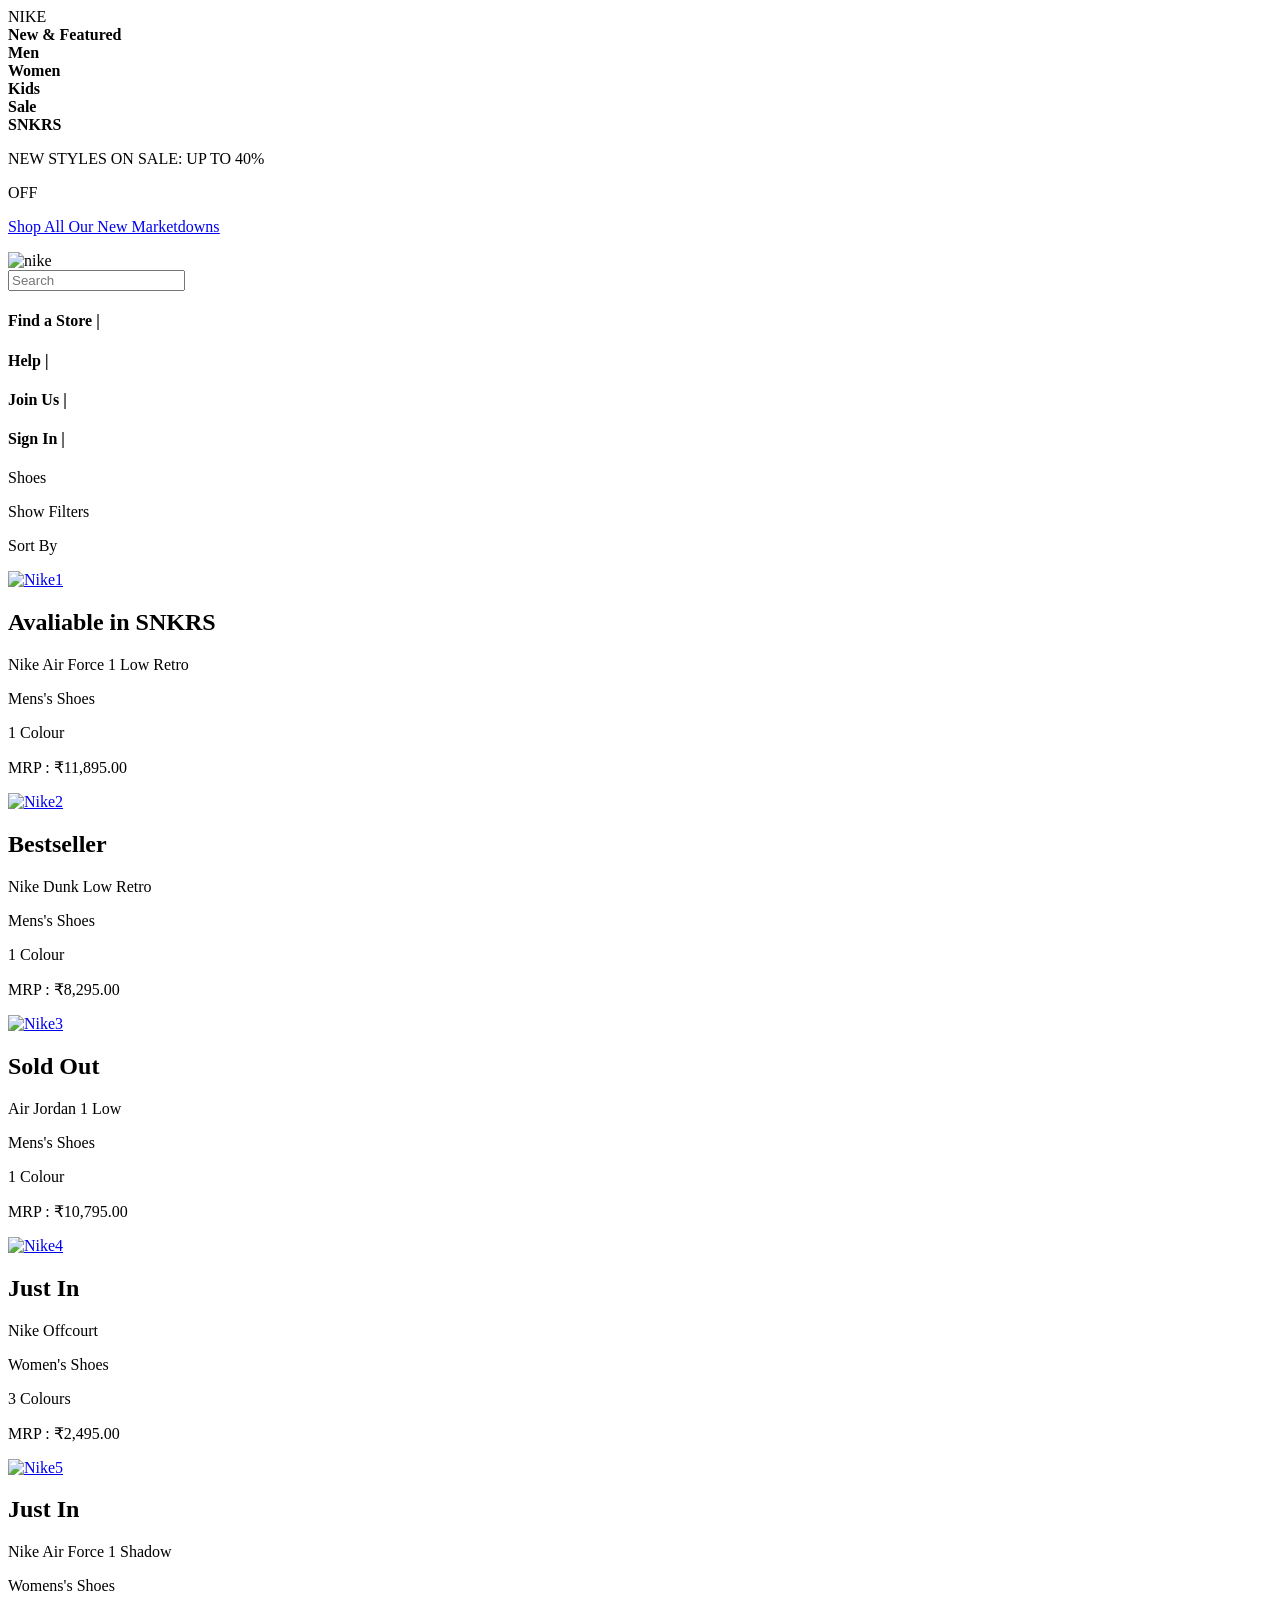
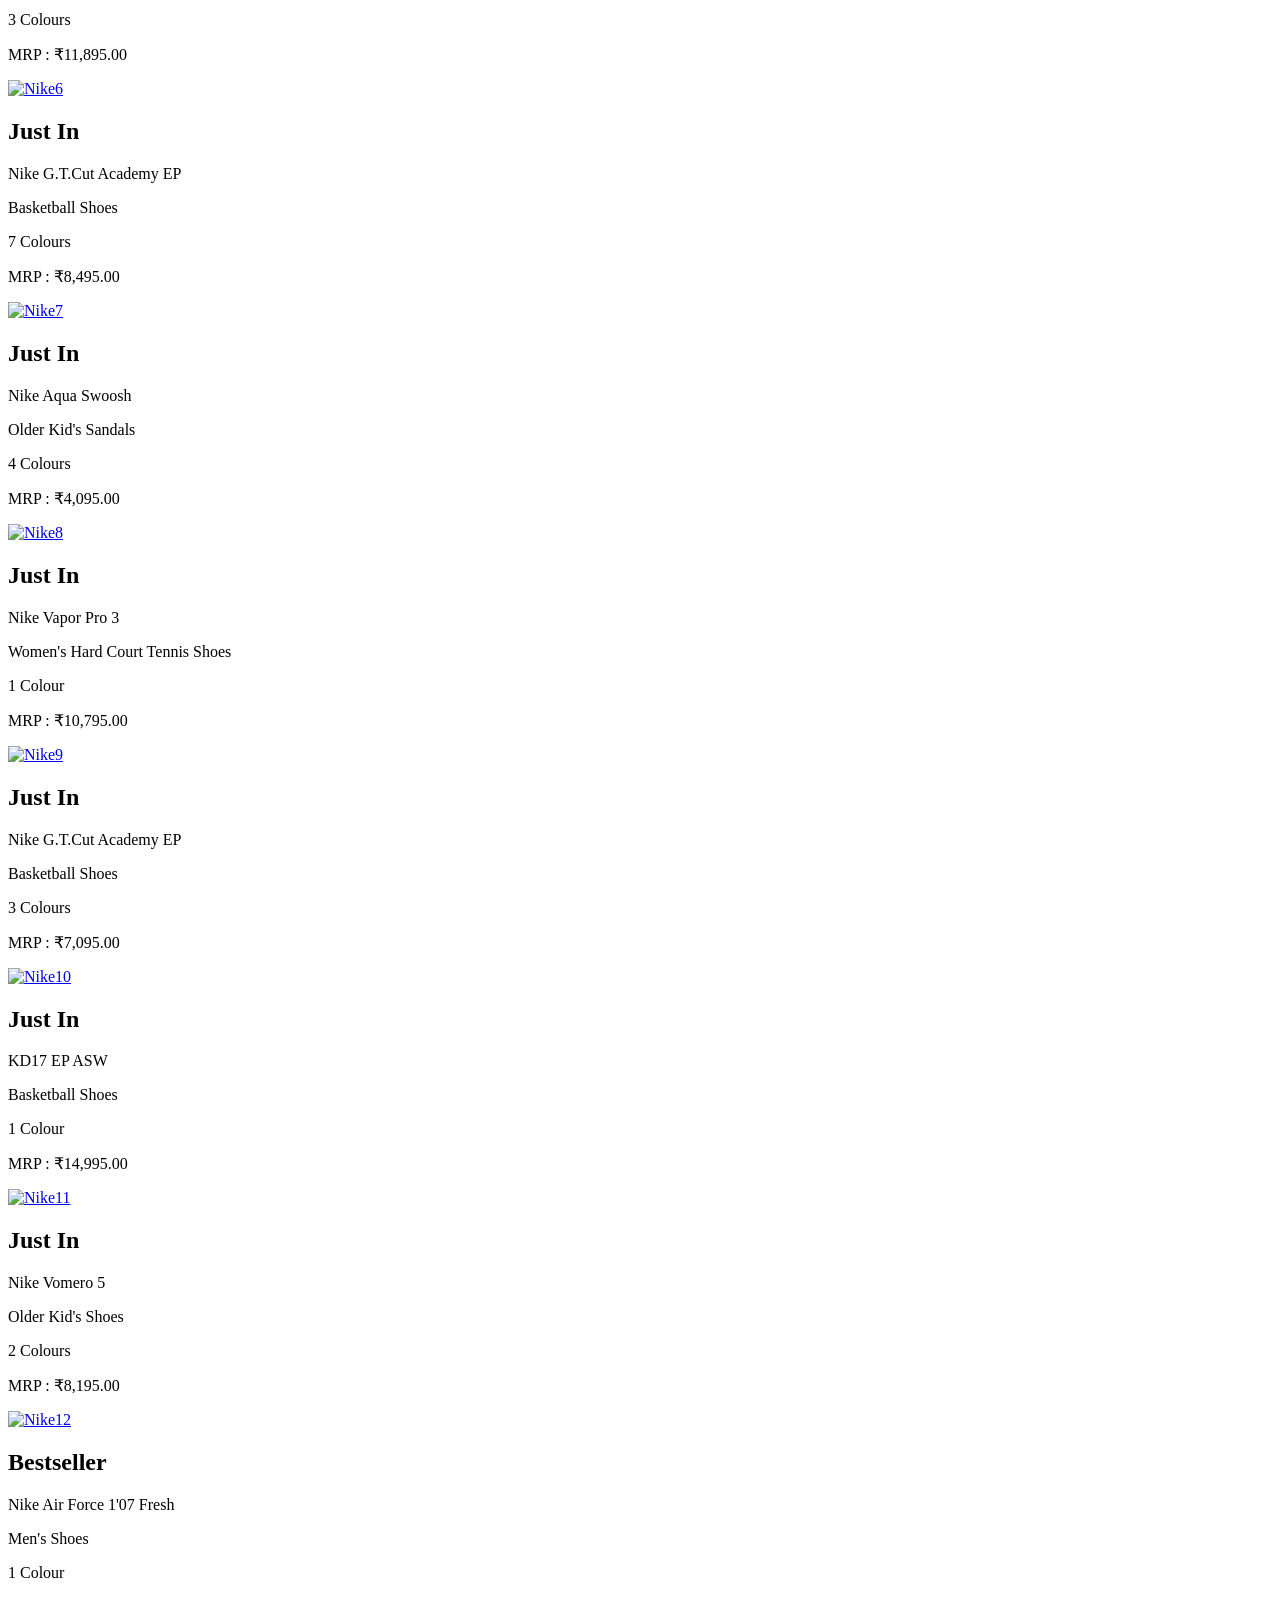
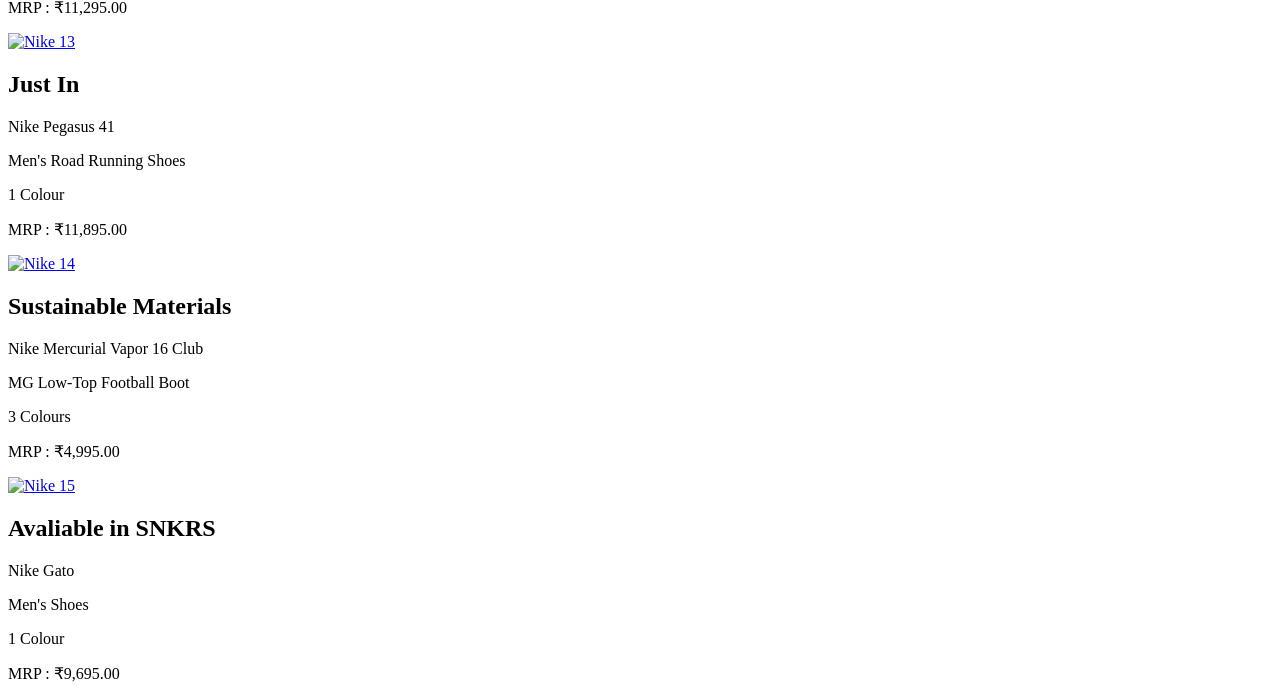
==== nike.html @ 20e38027 "Create nike.html" ====
<!DOCTYPE html>
<html lang="en">
<head>
    <meta charset="UTF-8">
    <meta name="viewport" content="width=device-width, initial-scale=1.0">
    <title>Document</title>
    <link rel="stylesheet" href="clone.css">
</head>
<body>
    <header>
        <div class="logo">NIKE</div>
        <div class="navbar">
            <div id="option1">
                <b>New & Featured</b>
            </div>

            <div id="option2">
                <b>Men</b>
            </div>

            <div id="option3">
                <b>Women</b>
            </div>

            <div id="option4">
                <b>Kids</b>
            </div>

            <div id="option5">
                <b>Sale</b>
            </div>

            <div id="option6">
                <b>SNKRS</b>
            </div>
        </div>

        <div id="message">
                <p id="m1">
                    NEW STYLES ON SALE: UP TO 40%
                </p>

                <p id="m2">OFF</p>

                <p id="m3">
                    <a href="https://www.nike.com/in/w/sale-3yaep">
                         <u>Shop All Our New Marketdowns</u>
                    </a>
                </p>
        </div>

<!-- logo at starting  -->
        <div class="logo-nike">
            <img src="https://tse3.mm.bing.net/th?id=OIP.EzVkl6Fzb3hdHZIqMuFbUAHaFj&pid=Api&P=0&h=180" alt="nike">
        </div>

<!-- now search bar and place holder -->
        <div class="nav-search">
            <input type="search" placeholder="Search" class="select-input">
            <div class="search-icon">
                <i class="fa-solid fa-magnifying-glass"></i>
            </div>
        </div>

<!-- More options on top of main header-->
        <div class="more">
            <h4 id="one">Find a Store |</h4>
            <h4 id="two">Help |</h4>
            <h4 id="three">Join Us |</h4>
            <h4 id="four">Sign In |</h4>     
        </div>


<!-- Now create SHOES named div -->

        <div>
            <p id="shoes">
                Shoes
            </p>

            <p id="Show-Filters">
                Show Filters
            </p>

            <p id="Sort-By">
                Sort By
            </p>

        </div>


<!-- Now will create div for the items in the website -->

        <div class="row1">
            <div id="block1">
                <a href="https://www.nike.com/in/launch/t/air-force-1-low-black-and-metallic-silver">
                    <img src="https://static.nike.com/a/images/c_limit,w_592,f_auto/t_product_v1/dec8e0ff-35a4-4f83-92b3-1b40f5fc15b8/AIR+FORCE+1+LOW+RETRO.png" alt="Nike1">
                </a>
                <div id="tag1">
                    <h2 id="line1">Avaliable in SNKRS</h2>
                    <p id="line2">Nike Air Force 1 Low Retro</p>
                    <p id="line3">Mens's Shoes</p>
                    <p id="line4">1 Colour</p>
                    <p id="line5">MRP : ₹11,895.00</p>
                </div>
            </div>

            <div id="block2">
                <a href="https://www.nike.com/in/t/dunk-low-retro-shoe-66RGqF/DD1391-100">
                    <img src="https://static.nike.com/a/images/c_limit,w_592,f_auto/t_product_v1/0f76f73e-2578-4d62-abab-c5563ea4f78c/NIKE+DUNK+LOW+RETRO.png" alt="Nike2">
                </a>
                <div id="tag2">
                    <h2 id="line6">Bestseller</h2>
                    <p id="line7">Nike Dunk Low Retro</p>
                    <p id="line8">Mens's Shoes</p>
                    <p id="line9">1 Colour</p>
                    <p id="line10">MRP : ₹8,295.00</p>
                </div>
            </div>

            <div id="block3">
                <a href="https://www.nike.com/in/t/air-jordan-1-low-shoes-zlGlds/CV3043-100">
                    <img src="https://static.nike.com/a/images/c_limit,w_592,f_auto/t_product_v1/u_126ab356-44d8-4a06-89b4-fcdcc8df0245,c_scale,fl_relative,w_1.0,h_1.0,fl_layer_apply/dc702cb7-ae0c-4c5a-b132-21c8f4ec93f8/AIR+JORDAN+1+LOW.png" alt="Nike3">
                </a>
                <div id="tag3">
                    <h2 id="line11">Sold Out</h2>
                    <p id="line12">Air Jordan 1 Low</p>
                    <p id="line13">Mens's Shoes</p>
                    <p id="line14">1 Colour</p>
                    <p id="line15">MRP : ₹10,795.00</p>
                </div>
            </div>
        </div>

        <div class="row2">
            <div id="block4">
                <a href="https://www.nike.com/in/t/offcourt-slides-kJDhS7/BQ4632-113">
                    <img src="https://static.nike.com/a/images/c_limit,w_592,f_auto/t_product_v1/1394f510-e3e8-487e-9a50-3a02f4c1b7df/WMNS+NIKE+OFFCOURT+SLIDE.png" alt="Nike4">
                </a>
                <div id="tag4">
                    <h2 id="line16">Just In</h2>
                    <p id="line17">Nike Offcourt</p>
                    <p id="line18">Women's Shoes</p>
                    <p id="line19">3 Colours</p>
                    <p id="line20">MRP : ₹2,495.00</p>
                </div>
            </div>

            <div id="block5">
                <a href="https://www.nike.com/in/t/air-force-1-shadow-shoes-3d774m/DZ1847-110">
                    <img src="https://static.nike.com/a/images/c_limit,w_592,f_auto/t_product_v1/a13171c2-12a5-4255-b148-4cfc6541a137/W+AF1+SHADOW.png" alt="Nike5">
                </a>
                    <div id="tag5">
                    <h2 id="line21">Just In</h2>
                    <p id="line22">Nike Air Force 1 Shadow</p>
                    <p id="line23">Womens's Shoes</p>
                    <p id="line24">3 Colours</p>
                    <p id="line25">MRP : ₹11,895.00</p>
                </div>
            </div>

            <div id="block6">
                <a href="https://www.nike.com/in/t/gt-cut-academy-ep-basketball-shoes-DTdMPk/FB2598-400">
                    <img src="https://static.nike.com/a/images/c_limit,w_592,f_auto/t_product_v1/01dc95eb-4dbe-415f-ae59-f51de94da579/AIR+ZOOM+G.T.+CUT+ACADEMY+EP.png" alt="Nike6">
                </a>
                <div id="tag6">
                    <h2 id="line26">Just In</h2>
                    <p id="line27">Nike G.T.Cut Academy EP</p>
                    <p id="line28">Basketball Shoes</p>
                    <p id="line29">7 Colours</p>
                    <p id="line30">MRP : ₹8,495.00</p>
                </div>
            </div>
        </div>

        <div class="row3">
            <div id="block7">
                <a href="https://www.nike.com/in/t/aqua-swoosh-older-sandals-m08D2G/FV6363-400">
                    <img src="https://static.nike.com/a/images/c_limit,w_592,f_auto/t_product_v1/f7afb8c1-bb40-4b7b-8581-65e652e288aa/NIKE+AQUASWOOSH+%28GS%29.png" alt="Nike7">
                </a>    
                <div id="tag7">
                    <h2 id="line31">Just In</h2>
                    <p id="line32">Nike Aqua Swoosh</p>
                    <p id="line33">Older Kid's Sandals</p>
                    <p id="line34">4 Colours</p>
                    <p id="line35">MRP : ₹4,095.00</p>
                </div>
            </div>

            <div id="block8">
                <a href="https://www.nike.com/in/t/vapor-pro-3-hard-court-tennis-shoes-KwsgB2/FZ2158-100">
                    <img src="https://static.nike.com/a/images/c_limit,w_592,f_auto/t_product_v1/6e0c869b-f774-46d6-b2c1-ca28dcc0eafe/W+ZOOM+VAPOR+PRO+3+HC.png"alt="Nike8">
                </a>
                 <div id="tag8">
                    <h2 id="line36">Just In</h2>
                    <p id="line37">Nike Vapor Pro 3</p>
                    <p id="line38">Women's Hard Court Tennis Shoes</p>
                    <p id="line39">1 Colour</p>
                    <p id="line40">MRP : ₹10,795.00</p>
                </div>
            </div>

            <div id="block9">
                <a href="https://www.nike.com/in/t/gt-jump-academy-ep-basketball-shoes-PGSkKx/HF1804-002">
                    <img src="https://static.nike.com/a/images/c_limit,w_592,f_auto/t_product_v1/3403947e-128e-4b5f-9953-8fd624fc6d51/G.T.+JUMP+ACADEMY+EP.png"alt="Nike9">
                </a>
                <div id="tag9">
                    <h2 id="line41">Just In</h2>
                    <p id="line42">Nike G.T.Cut Academy EP</p>
                    <p id="line43">Basketball Shoes</p>
                    <p id="line44">3 Colours</p>
                    <p id="line45">MRP : ₹7,095.00</p>
                </div>
            </div>
        </div>

        <div class="row4">
            <div id="block10">
                <a href="https://www.nike.com/in/t/kd17-ep-asw-basketball-shoes-GCLJZt/HF1810-700">
                    <img src="https://static.nike.com/a/images/c_limit,w_592,f_auto/t_product_v1/e71d1d3d-2e2a-4082-8d49-a2cf91dadb44/KD17+EP.png"alt="Nike10">
                </a>
                <div id="tag10">
                    <h2 id="line46">Just In</h2>
                    <p id="line47">KD17 EP ASW</p>
                    <p id="line48">Basketball Shoes</p>
                    <p id="line49">1 Colour</p>
                    <p id="line50">MRP : ₹14,995.00</p>
                </div>
            </div>

            <div id="block11">
                <a href="https://www.nike.com/in/t/vomero-5-older-shoes-JvBkhq/HF6998-003">
                    <img src="https://static.nike.com/a/images/c_limit,w_592,f_auto/t_product_v1/eb4ce838-4c8e-41d0-921d-093917d345a5/VOMERO+5+%28GS%29.png"alt="Nike11">
                </a>
                <div id="tag11">
                    <h2 id="line51">Just In</h2>
                    <p id="line52">Nike Vomero 5</p>
                    <p id="line53">Older Kid's Shoes</p>
                    <p id="line54">2 Colours</p>
                    <p id="line55">MRP : ₹8,195.00</p>
                </div>
            </div>

            <div id="block12">
                <a href="https://www.nike.com/in/t/air-force-1-07-fresh-shoes-bBRnbq/DM0211-100">
                 <img src="https://static.nike.com/a/images/c_limit,w_592,f_auto/t_product_v1/4b24bc11-4ea0-4ee5-8d16-aa58b518475b/AIR+FORCE+1+%2707+FRESH.png"alt="Nike12">
                </a>
                 <div id="tag12">
                    <h2 id="line56">Bestseller</h2>
                    <p id="line57">Nike Air Force 1'07 Fresh</p>
                    <p id="line58">Men's Shoes</p>
                    <p id="line59">1 Colour</p>
                    <p id="line60">MRP : ₹11,295.00</p>
                </div>
            </div>
        </div>

        <div class="row5">
            <div id="block13">
                <a href="https://www.nike.com/in/t/pegasus-41-road-running-shoes-zmT3mg/HV5975-102">
                    <img src="https://static.nike.com/a/images/c_limit,w_592,f_auto/t_product_v1/7a1471d2-d527-4f21-a3e7-1bb58d3d3c9f/AIR+ZOOM+PEGASUS+41.png"alt="Nike 13">
                </a>
                <div id="tag13">
                    <h2 id="line61">Just In</h2>
                    <p id="line62">Nike Pegasus 41</p>
                    <p id="line63">Men's Road Running Shoes</p>
                    <p id="line64">1 Colour</p>
                    <p id="line65">MRP : ₹11,895.00</p>
                </div>
            </div>

            <div id="block14">
                <a href="https://www.nike.com/in/t/mercurial-vapor-16-club-mg-low-top-football-boot-1Tzddj/FQ8441-400">
                    <img src="https://static.nike.com/a/images/c_limit,w_592,f_auto/t_product_v1/05442d82-fde1-401f-a24e-33409f65c375/VAPOR+16+CLUB+FG%2FMG.png"alt="Nike 14">
                </a>
                <div id="tag14">
                    <h2 id="line66">Sustainable Materials</h2>
                    <p id="line67">Nike Mercurial Vapor 16 Club</p>
                    <p id="line68">MG Low-Top Football Boot</p>
                    <p id="line69">3 Colours</p>
                    <p id="line70">MRP : ₹4,995.00</p>
                </div>
            </div>

            <div id="block15">
                <a href="https://www.nike.com/in/launch/t/gato-bordeaux">
                    <img src="https://static.nike.com/a/images/c_limit,w_592,f_auto/t_product_v1/2fe78d27-e6ea-4896-8e53-97330b07fe94/NIKE+GATO.png"alt="Nike 15">
                </a>
               <div id="tag15">
                    <h2 id="line71">Avaliable in SNKRS</h2>
                    <p id="line72">Nike Gato</p>
                    <p id="line73">Men's Shoes</p>
                    <p id="line74">1 Colour</p>
                    <p id="line75">MRP : ₹9,695.00</p>
                </div>
            </div>
        </div>
    </header>
</body>
</html>
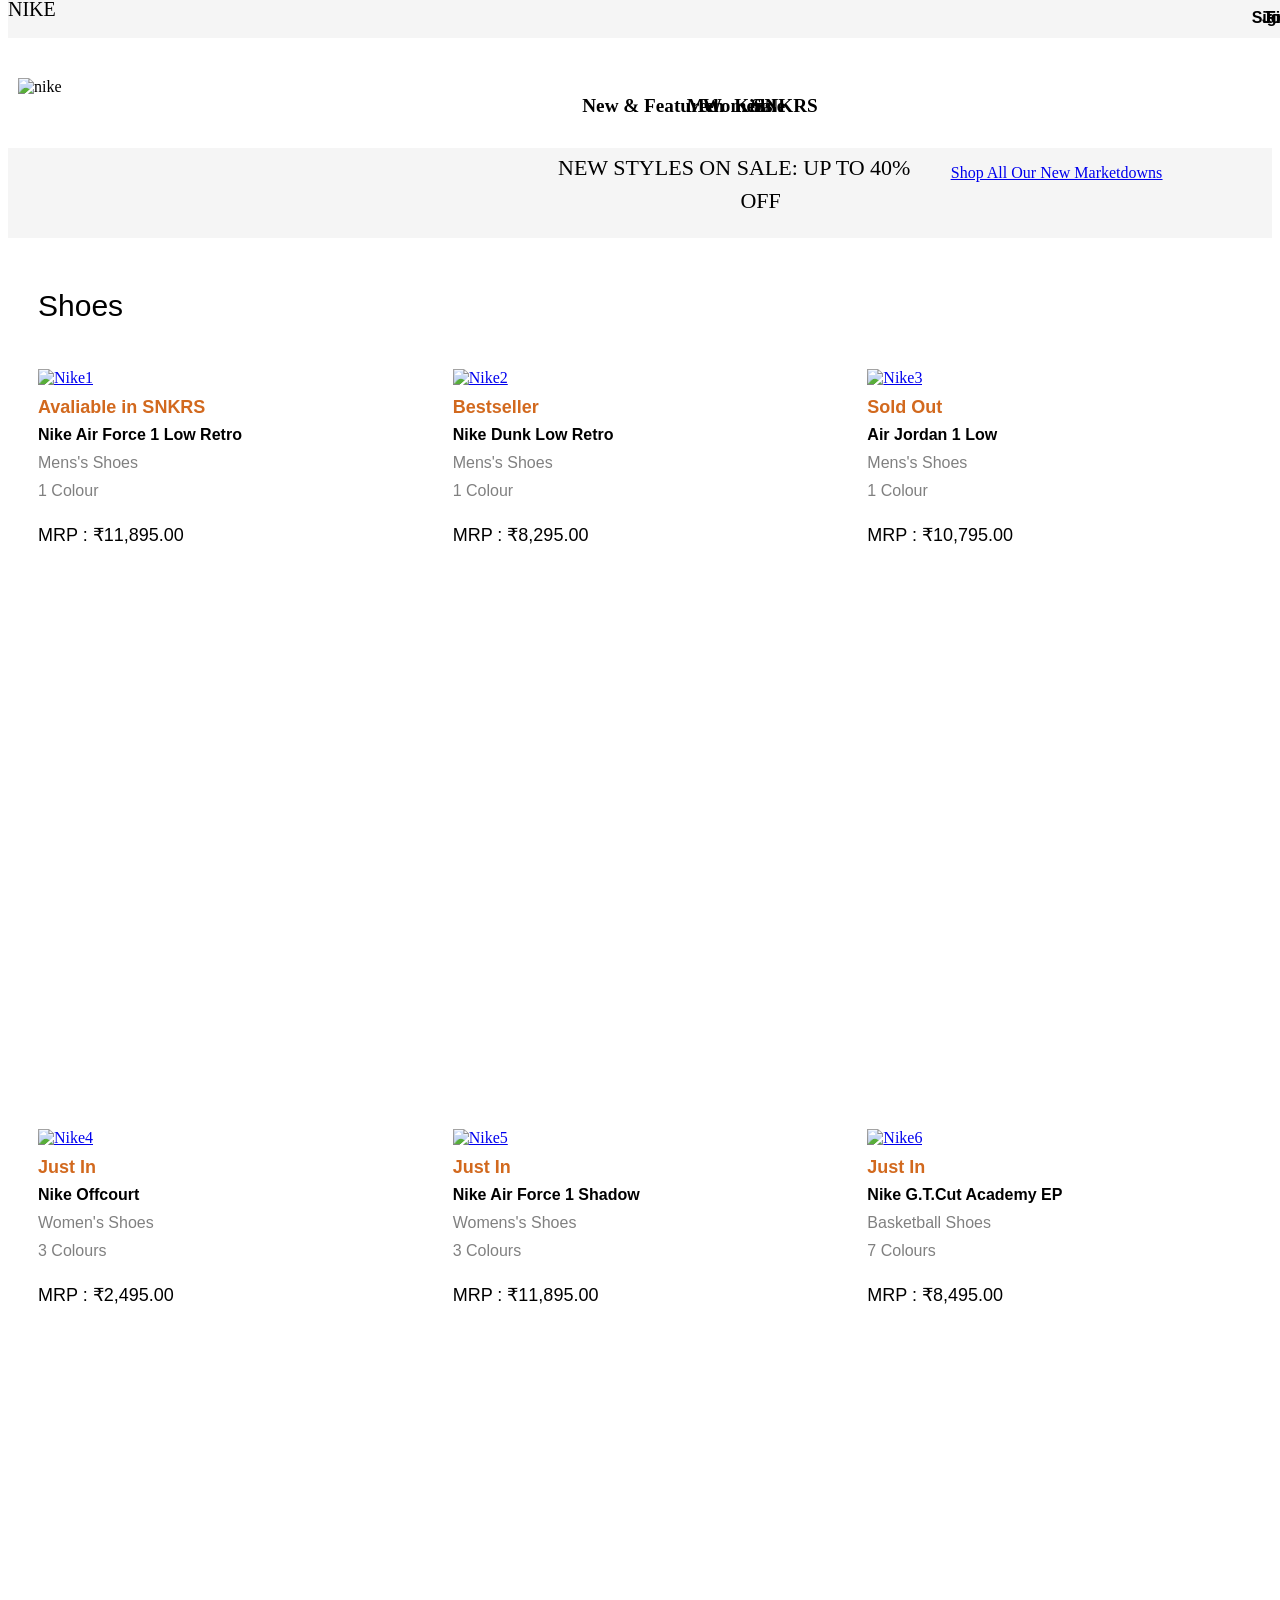
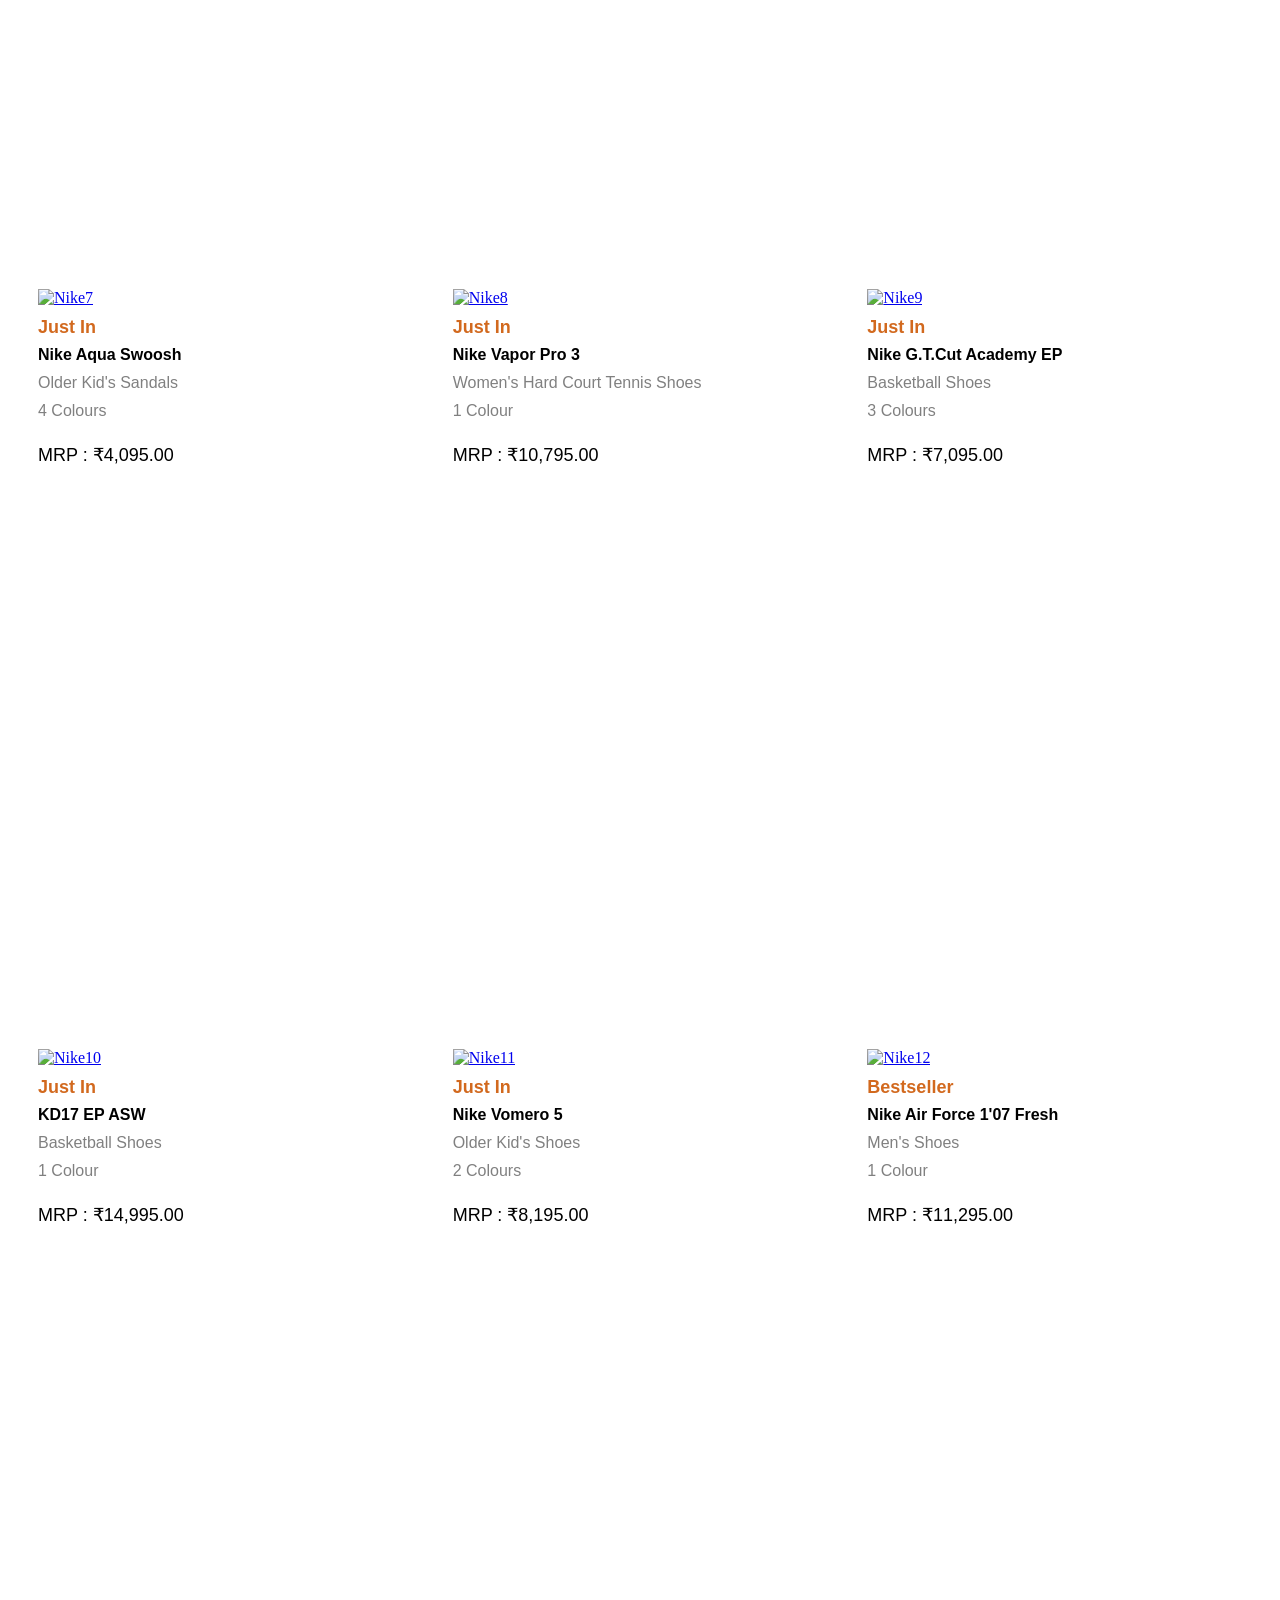
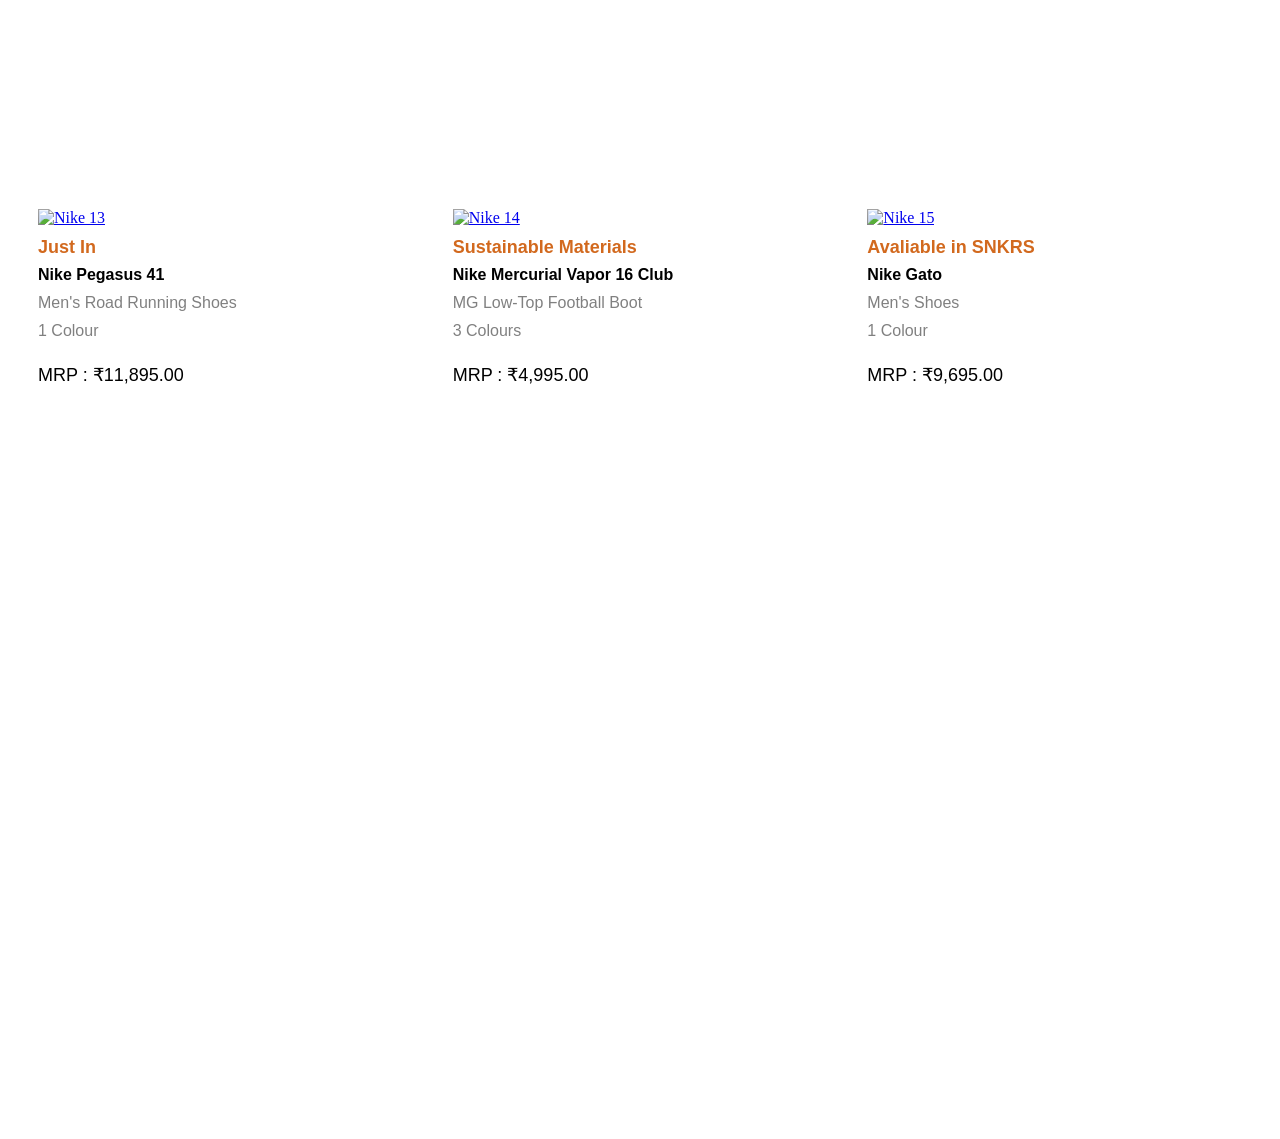
==== commit 20f04f35: "Update nike.html" ====
--- a/nike.html
+++ b/nike.html
@@ -4,7 +4,7 @@
     <meta charset="UTF-8">
     <meta name="viewport" content="width=device-width, initial-scale=1.0">
     <title>Document</title>
-    <link rel="stylesheet" href="clone.css">
+    <link rel="stylesheet" href="nike.css">
 </head>
 <body>
     <header>
--- a/nike.css
+++ b/nike.css
@@ -0,0 +1,1058 @@
+
+.navbar{
+    height: 60px;
+    background-color:white;
+    color: black;
+    display:flex;
+    align-items: center;
+    justify-content:space-around;
+    font-size: larger;
+    /* border: 2px solid #ccc;  */
+    position: relative;
+    top:28px;
+}
+
+#message{
+    background-color:	#F5F5F5;
+    display: flex;
+    position: relative;
+    top:40px;
+    height:90px;
+}
+
+#m1{
+    font-size: 22px;
+    position: relative;
+    left: 550px;
+    bottom: 15px;
+}
+
+#m2{
+    font-size: 22px;
+    position: relative;
+    top:18px;
+    left:380px;
+}
+
+#m3{
+    position:relative;
+    left:550px;
+    color: black;
+}
+
+
+#option1{
+    position:relative;
+    left:500px;
+}
+
+#option2{
+    position:relative;
+    left:320px;
+}
+
+#option3{
+    position:relative;
+    left:150px;
+}
+
+#option4{
+    position:relative;
+    right:30px;
+}
+
+#option5{
+    position:relative;
+    right:200px;
+}
+
+#option6{
+    position:relative;
+    right:380px;
+}
+
+
+.logo{
+    background-color: #F5F5F5;
+    width:1680px;
+    height: 40px;
+    position:relative;
+    bottom: 10px;
+    left:0px;
+    font-size: 20px;
+}
+
+
+
+/* css for the first nike symbol */
+.logo-nike {
+    height: 50px; /* The height of the container */
+    width: auto; /* Optional if no fixed width is needed */
+    /* overflow: hidden; Hides the overflow if the image is larger */
+}
+
+.logo-nike img {
+    height: 100%; /* Matches the height of the container */
+    width: auto; /* Maintains the aspect ratio */
+}
+
+
+.logo-nike{
+    position:relative;
+    bottom: 120px;
+    left:10px;
+}
+
+
+/* css for the search icon and type box */
+
+.nav-search{
+    position:relative;
+    left:1300px;
+    bottom:160px;
+    display:flex;
+    height:50px;
+    width: 250px;
+    overflow: hidden;
+   
+}
+
+.select-input {
+    flex: 1; 
+    padding: 10px;
+    border-radius: 500px;
+}
+
+.search-icon {
+    display: flex;
+    align-items: center;
+    justify-content: center;
+    padding: 0 15px;
+    cursor: pointer;
+}
+
+/* Now css for more options above main header i.e search */
+
+.more{
+    display: flex;
+    justify-content: space-evenly;
+    font-family:Arial, Helvetica, sans-serif;
+    position: relative;
+    bottom:80px;
+}
+
+#one{
+    position: relative;
+    left:1060px;
+    bottom:230px;
+}
+
+#two{
+    position: relative;
+    left: 788px;
+    bottom:230px;
+}
+
+#three{
+    position: relative;
+    left:515px;
+    bottom:230px;
+}
+
+#four{
+    position:relative;
+    left: 240px;
+    bottom: 230px;
+}
+
+
+#shoes{
+    font-family:'Trebuchet MS', 'Lucida Sans Unicode', 'Lucida Grande', 'Lucida Sans', Arial, sans-serif;
+    font-size: 30px;
+    position: relative;
+    bottom:100px;
+    left:30px;
+}
+
+
+
+#Show-Filters{
+    font-family:'Trebuchet MS', 'Lucida Sans Unicode', 'Lucida Grande', 'Lucida Sans', Arial, sans-serif;
+    font-size: 20px;
+    position: relative;
+    bottom:150px;
+    left:1300px;
+}
+
+#Sort-By{
+    font-family:'Trebuchet MS', 'Lucida Sans Unicode', 'Lucida Grande', 'Lucida Sans', Arial, sans-serif;
+    font-size: 20px;
+    position: relative;
+    bottom:195px;
+    left:1500px;
+}
+
+
+
+/* Now creating div for every item in the website */
+
+.row1{
+    position: relative;
+    bottom:200px;
+    display: flex;
+    /* border: 2px solid #ccc; */
+    padding:10px 10px 10px 10px;
+    margin-bottom: 200px;
+    justify-content: space-evenly;
+    
+}
+
+.row2{
+    position: relative;
+    bottom:200px;
+    display:flex;
+    /* border: 2px solid #ccc; */
+    padding:10px 10px 10px 10px;
+    margin-bottom: 200px;
+    justify-content: space-evenly;
+}
+
+.row3{
+    position: relative;
+    bottom:200px;
+    display:flex;
+    /* border: 2px solid #ccc; */
+    padding:10px 10px 10px 10px;
+    margin-bottom: 200px;
+    justify-content: space-evenly;
+}
+
+.row4{
+    position: relative;
+    bottom:200px;
+    display: flex;
+    /* border: 2px solid #ccc; */
+    padding:10px 10px 10px 10px;
+    margin-bottom: 200px;
+    justify-content: space-evenly;
+}
+
+.row5{
+    position: relative;
+    bottom:200px;
+    display: flex;
+    /* border: 2px solid #ccc; */
+    padding:10px 10px 10px 10px;
+    margin-bottom: 200px;
+    justify-content: space-evenly;
+}
+
+#block1{
+    margin: 20px 20px 20px 20px;
+    width:600px;
+    height:500px;
+    
+}
+
+#block2{
+    margin: 20px 20px 20px 20px;
+    width:600px;
+    height:500px;
+   
+}
+
+#block3{
+    margin: 20px 20px 20px 20px;
+    width:600px;
+    height:500px;
+}
+
+#block4{
+    margin: 20px 20px 20px 20px;
+    width:600px;
+    height:500px;
+}
+
+#block5{
+    margin: 20px 20px 20px 20px;
+    width:600px;
+    height:500px;
+}
+
+#block6{
+    margin: 20px 20px 20px 20px;
+    width:600px;
+    height:500px;
+}
+
+#block7{
+    margin: 20px 20px 20px 20px;
+    width:600px;
+    height:500px;
+}
+
+#block8{
+    margin: 20px 20px 20px 20px;
+    width:600px;
+    height:500px;
+}
+
+#block9{
+    margin: 20px 20px 20px 20px;
+    width:600px;
+    height:500px;
+}
+
+#block10{
+    margin: 20px 20px 20px 20px;
+    width:600px;
+    height:500px;
+}
+
+#block11{
+    margin: 20px 20px 20px 20px;
+    width:600px;
+    height:500px;
+}
+
+#block12{
+    margin: 20px 20px 20px 20px;
+    width:600px;
+    height:500px;
+}
+
+#block13{
+    margin: 20px 20px 20px 20px;
+    width:600px;
+    height:500px;
+}
+
+#block14{
+    margin: 20px 20px 20px 20px;
+    width:600px;
+    height:500px;
+}
+
+#block15{
+    margin: 20px 20px 20px 20px;
+    width:600px;
+    height:500px;
+}
+
+
+
+#block1 img{
+    width:100%;
+    height:100%;
+    background-size: cover;
+}
+
+#block2 img{
+    width:100%;
+    height:100%;
+    background-size: cover;
+
+}
+
+#block3 img{
+    width:100%;
+    height:100%;
+    background-size: cover;
+}
+
+#block4 img{
+    width:100%;
+    height:100%;
+    background-size: cover;
+}
+
+#block5 img{
+    width:100%;
+    height:100%;
+    background-size: cover;
+}
+
+#block6 img{
+    width:100%;
+    height:100%;
+    background-size: cover;
+}
+
+#block7 img{
+    width:100%;
+    height:100%;
+    background-size: cover;
+}
+
+#block8 img{
+    width:100%;
+    height:100%;
+    background-size: cover;
+}
+
+#block9 img{
+    width:100%;
+    height:100%;
+    background-size: cover;
+}
+
+#block10 img{
+    width:100%;
+    height:100%;
+    background-size: cover;
+}
+
+#block11 img{
+    width:100%;
+    height:100%;
+    background-size: cover;
+}
+
+#block12 img{
+    width:100%;
+    height:100%;
+    background-size: cover;
+}
+
+#block13 img{
+    width:100%;
+    height:100%;
+    background-size: cover;
+}
+
+#block14 img{
+    width:100%;
+    height:100%;
+    background-size: cover;
+}
+
+#block15 img{
+    width:100%;
+    height:100%;
+    background-size: cover;
+}
+
+
+/* Now details of all blocks */
+#tag1{
+    line-height: 12px;
+}
+
+#line1{
+    color:chocolate;
+    font-family:'Lucida Sans', 'Lucida Sans Regular', 'Lucida Grande', 'Lucida Sans Unicode', Geneva, Verdana, sans-serif;
+    font-size:18px;
+}
+
+#line2{
+    color: black;
+    font-weight: bold;
+    font-family: 'Lucida Sans', 'Lucida Sans Regular', 'Lucida Grande', 'Lucida Sans Unicode', Geneva, Verdana, sans-serif;
+    
+}
+
+#line3{
+    color: gray;
+    font-family: 'Lucida Sans', 'Lucida Sans Regular', 'Lucida Grande', 'Lucida Sans Unicode', Geneva, Verdana, sans-serif;
+    font-size: 16px;
+}
+
+#line4{
+    color: gray;
+    font-family: 'Lucida Sans', 'Lucida Sans Regular', 'Lucida Grande', 'Lucida Sans Unicode', Geneva, Verdana, sans-serif;
+    font-size: 16px;
+}
+
+#line5{
+    color: black;
+    font-family: 'Lucida Sans', 'Lucida Sans Regular', 'Lucida Grande', 'Lucida Sans Unicode', Geneva, Verdana, sans-serif;
+    font-size: 18px;
+    font-weight:300;
+    padding-top: 14px;
+}
+
+
+
+#tag2{
+    line-height: 12px;
+}
+
+#line6{
+    color:chocolate;
+    font-family:'Lucida Sans', 'Lucida Sans Regular', 'Lucida Grande', 'Lucida Sans Unicode', Geneva, Verdana, sans-serif;
+    font-size:18px;
+}
+
+#line7{
+    color: black;
+    font-weight: bold;
+    font-family: 'Lucida Sans', 'Lucida Sans Regular', 'Lucida Grande', 'Lucida Sans Unicode', Geneva, Verdana, sans-serif;
+    
+}
+
+#line8{
+    color: gray;
+    font-family: 'Lucida Sans', 'Lucida Sans Regular', 'Lucida Grande', 'Lucida Sans Unicode', Geneva, Verdana, sans-serif;
+    font-size: 16px;
+}
+
+#line9{
+    color: gray;
+    font-family: 'Lucida Sans', 'Lucida Sans Regular', 'Lucida Grande', 'Lucida Sans Unicode', Geneva, Verdana, sans-serif;
+    font-size: 16px;
+}
+
+#line10{
+    color: black;
+    font-family: 'Lucida Sans', 'Lucida Sans Regular', 'Lucida Grande', 'Lucida Sans Unicode', Geneva, Verdana, sans-serif;
+    font-size: 18px;
+    font-weight:300;
+    padding-top: 14px;
+}
+
+
+#tag3{
+    line-height: 12px;
+}
+
+#line11{
+    color:chocolate;
+    font-family:'Lucida Sans', 'Lucida Sans Regular', 'Lucida Grande', 'Lucida Sans Unicode', Geneva, Verdana, sans-serif;
+    font-size:18px;
+}
+
+#line12{
+    color: black;
+    font-weight: bold;
+    font-family: 'Lucida Sans', 'Lucida Sans Regular', 'Lucida Grande', 'Lucida Sans Unicode', Geneva, Verdana, sans-serif;
+    
+}
+
+#line13{
+    color: gray;
+    font-family: 'Lucida Sans', 'Lucida Sans Regular', 'Lucida Grande', 'Lucida Sans Unicode', Geneva, Verdana, sans-serif;
+    font-size: 16px;
+}
+
+#line14{
+    color: gray;
+    font-family: 'Lucida Sans', 'Lucida Sans Regular', 'Lucida Grande', 'Lucida Sans Unicode', Geneva, Verdana, sans-serif;
+    font-size: 16px;
+}
+
+#line15{
+    color: black;
+    font-family: 'Lucida Sans', 'Lucida Sans Regular', 'Lucida Grande', 'Lucida Sans Unicode', Geneva, Verdana, sans-serif;
+    font-size: 18px;
+    font-weight:300;
+    padding-top: 14px;
+}
+
+
+#tag4{
+    line-height: 12px;
+}
+
+#line16{
+    color:chocolate;
+    font-family:'Lucida Sans', 'Lucida Sans Regular', 'Lucida Grande', 'Lucida Sans Unicode', Geneva, Verdana, sans-serif;
+    font-size:18px;
+}
+
+#line17{
+    color: black;
+    font-weight: bold;
+    font-family: 'Lucida Sans', 'Lucida Sans Regular', 'Lucida Grande', 'Lucida Sans Unicode', Geneva, Verdana, sans-serif;
+    
+}
+
+#line18{
+    color: gray;
+    font-family: 'Lucida Sans', 'Lucida Sans Regular', 'Lucida Grande', 'Lucida Sans Unicode', Geneva, Verdana, sans-serif;
+    font-size: 16px;
+}
+
+#line19{
+    color: gray;
+    font-family: 'Lucida Sans', 'Lucida Sans Regular', 'Lucida Grande', 'Lucida Sans Unicode', Geneva, Verdana, sans-serif;
+    font-size: 16px;
+}
+
+#line20{
+    color: black;
+    font-family: 'Lucida Sans', 'Lucida Sans Regular', 'Lucida Grande', 'Lucida Sans Unicode', Geneva, Verdana, sans-serif;
+    font-size: 18px;
+    font-weight:300;
+    padding-top: 14px;
+}
+
+
+#tag5{
+    line-height: 12px;
+}
+
+#line21{
+    color:chocolate;
+    font-family:'Lucida Sans', 'Lucida Sans Regular', 'Lucida Grande', 'Lucida Sans Unicode', Geneva, Verdana, sans-serif;
+    font-size:18px;
+}
+
+#line22{
+    color: black;
+    font-weight: bold;
+    font-family: 'Lucida Sans', 'Lucida Sans Regular', 'Lucida Grande', 'Lucida Sans Unicode', Geneva, Verdana, sans-serif;
+    
+}
+
+#line23{
+    color: gray;
+    font-family: 'Lucida Sans', 'Lucida Sans Regular', 'Lucida Grande', 'Lucida Sans Unicode', Geneva, Verdana, sans-serif;
+    font-size: 16px;
+}
+
+#line24{
+    color: gray;
+    font-family: 'Lucida Sans', 'Lucida Sans Regular', 'Lucida Grande', 'Lucida Sans Unicode', Geneva, Verdana, sans-serif;
+    font-size: 16px;
+}
+
+#line25{
+    color: black;
+    font-family: 'Lucida Sans', 'Lucida Sans Regular', 'Lucida Grande', 'Lucida Sans Unicode', Geneva, Verdana, sans-serif;
+    font-size: 18px;
+    font-weight:300;
+    padding-top: 14px;
+}
+
+
+
+
+#tag6{
+    line-height: 12px;
+}
+
+#line26{
+    color:chocolate;
+    font-family:'Lucida Sans', 'Lucida Sans Regular', 'Lucida Grande', 'Lucida Sans Unicode', Geneva, Verdana, sans-serif;
+    font-size:18px;
+}
+
+#line27{
+    color: black;
+    font-weight: bold;
+    font-family: 'Lucida Sans', 'Lucida Sans Regular', 'Lucida Grande', 'Lucida Sans Unicode', Geneva, Verdana, sans-serif;
+    
+}
+
+#line28{
+    color: gray;
+    font-family: 'Lucida Sans', 'Lucida Sans Regular', 'Lucida Grande', 'Lucida Sans Unicode', Geneva, Verdana, sans-serif;
+    font-size: 16px;
+}
+
+#line29{
+    color: gray;
+    font-family: 'Lucida Sans', 'Lucida Sans Regular', 'Lucida Grande', 'Lucida Sans Unicode', Geneva, Verdana, sans-serif;
+    font-size: 16px;
+}
+
+#line30{
+    color: black;
+    font-family: 'Lucida Sans', 'Lucida Sans Regular', 'Lucida Grande', 'Lucida Sans Unicode', Geneva, Verdana, sans-serif;
+    font-size: 18px;
+    font-weight:300;
+    padding-top: 14px;
+}
+
+
+#tag7{
+    line-height: 12px;
+}
+
+#line31{
+    color:chocolate;
+    font-family:'Lucida Sans', 'Lucida Sans Regular', 'Lucida Grande', 'Lucida Sans Unicode', Geneva, Verdana, sans-serif;
+    font-size:18px;
+}
+
+#line32{
+    color: black;
+    font-weight: bold;
+    font-family: 'Lucida Sans', 'Lucida Sans Regular', 'Lucida Grande', 'Lucida Sans Unicode', Geneva, Verdana, sans-serif;
+    
+}
+
+#line33{
+    color: gray;
+    font-family: 'Lucida Sans', 'Lucida Sans Regular', 'Lucida Grande', 'Lucida Sans Unicode', Geneva, Verdana, sans-serif;
+    font-size: 16px;
+}
+
+#line34{
+    color: gray;
+    font-family: 'Lucida Sans', 'Lucida Sans Regular', 'Lucida Grande', 'Lucida Sans Unicode', Geneva, Verdana, sans-serif;
+    font-size: 16px;
+}
+
+#line35{
+    color: black;
+    font-family: 'Lucida Sans', 'Lucida Sans Regular', 'Lucida Grande', 'Lucida Sans Unicode', Geneva, Verdana, sans-serif;
+    font-size: 18px;
+    font-weight:300;
+    padding-top: 14px;
+}
+
+
+
+
+#tag8{
+    line-height: 12px;
+}
+
+#line36{
+    color:chocolate;
+    font-family:'Lucida Sans', 'Lucida Sans Regular', 'Lucida Grande', 'Lucida Sans Unicode', Geneva, Verdana, sans-serif;
+    font-size:18px;
+}
+
+#line37{
+    color: black;
+    font-weight: bold;
+    font-family: 'Lucida Sans', 'Lucida Sans Regular', 'Lucida Grande', 'Lucida Sans Unicode', Geneva, Verdana, sans-serif;
+    
+}
+
+#line38{
+    color: gray;
+    font-family: 'Lucida Sans', 'Lucida Sans Regular', 'Lucida Grande', 'Lucida Sans Unicode', Geneva, Verdana, sans-serif;
+    font-size: 16px;
+}
+
+#line39{
+    color: gray;
+    font-family: 'Lucida Sans', 'Lucida Sans Regular', 'Lucida Grande', 'Lucida Sans Unicode', Geneva, Verdana, sans-serif;
+    font-size: 16px;
+}
+
+#line40{
+    color: black;
+    font-family: 'Lucida Sans', 'Lucida Sans Regular', 'Lucida Grande', 'Lucida Sans Unicode', Geneva, Verdana, sans-serif;
+    font-size: 18px;
+    font-weight:300;
+    padding-top: 14px;
+}
+
+
+
+#tag9{
+    line-height: 12px;
+}
+
+#line41{
+    color:chocolate;
+    font-family:'Lucida Sans', 'Lucida Sans Regular', 'Lucida Grande', 'Lucida Sans Unicode', Geneva, Verdana, sans-serif;
+    font-size:18px;
+}
+
+#line42{
+    color: black;
+    font-weight: bold;
+    font-family: 'Lucida Sans', 'Lucida Sans Regular', 'Lucida Grande', 'Lucida Sans Unicode', Geneva, Verdana, sans-serif;
+    
+}
+
+#line43{
+    color: gray;
+    font-family: 'Lucida Sans', 'Lucida Sans Regular', 'Lucida Grande', 'Lucida Sans Unicode', Geneva, Verdana, sans-serif;
+    font-size: 16px;
+}
+
+#line44{
+    color: gray;
+    font-family: 'Lucida Sans', 'Lucida Sans Regular', 'Lucida Grande', 'Lucida Sans Unicode', Geneva, Verdana, sans-serif;
+    font-size: 16px;
+}
+
+#line45{
+    color: black;
+    font-family: 'Lucida Sans', 'Lucida Sans Regular', 'Lucida Grande', 'Lucida Sans Unicode', Geneva, Verdana, sans-serif;
+    font-size: 18px;
+    font-weight:300;
+    padding-top: 14px;
+}
+
+
+
+#tag10{
+    line-height: 12px;
+}
+
+#line46{
+    color:chocolate;
+    font-family:'Lucida Sans', 'Lucida Sans Regular', 'Lucida Grande', 'Lucida Sans Unicode', Geneva, Verdana, sans-serif;
+    font-size:18px;
+}
+
+#line47{
+    color: black;
+    font-weight: bold;
+    font-family: 'Lucida Sans', 'Lucida Sans Regular', 'Lucida Grande', 'Lucida Sans Unicode', Geneva, Verdana, sans-serif;
+    
+}
+
+#line48{
+    color: gray;
+    font-family: 'Lucida Sans', 'Lucida Sans Regular', 'Lucida Grande', 'Lucida Sans Unicode', Geneva, Verdana, sans-serif;
+    font-size: 16px;
+}
+
+#line49{
+    color: gray;
+    font-family: 'Lucida Sans', 'Lucida Sans Regular', 'Lucida Grande', 'Lucida Sans Unicode', Geneva, Verdana, sans-serif;
+    font-size: 16px;
+}
+
+#line50{
+    color: black;
+    font-family: 'Lucida Sans', 'Lucida Sans Regular', 'Lucida Grande', 'Lucida Sans Unicode', Geneva, Verdana, sans-serif;
+    font-size: 18px;
+    font-weight:300;
+    padding-top: 14px;
+}
+
+
+
+#tag11{
+    line-height: 12px;
+}
+
+#line51{
+    color:chocolate;
+    font-family:'Lucida Sans', 'Lucida Sans Regular', 'Lucida Grande', 'Lucida Sans Unicode', Geneva, Verdana, sans-serif;
+    font-size:18px;
+}
+
+#line52{
+    color: black;
+    font-weight: bold;
+    font-family: 'Lucida Sans', 'Lucida Sans Regular', 'Lucida Grande', 'Lucida Sans Unicode', Geneva, Verdana, sans-serif;
+    
+}
+
+#line53{
+    color: gray;
+    font-family: 'Lucida Sans', 'Lucida Sans Regular', 'Lucida Grande', 'Lucida Sans Unicode', Geneva, Verdana, sans-serif;
+    font-size: 16px;
+}
+
+#line54{
+    color: gray;
+    font-family: 'Lucida Sans', 'Lucida Sans Regular', 'Lucida Grande', 'Lucida Sans Unicode', Geneva, Verdana, sans-serif;
+    font-size: 16px;
+}
+
+#line55{
+    color: black;
+    font-family: 'Lucida Sans', 'Lucida Sans Regular', 'Lucida Grande', 'Lucida Sans Unicode', Geneva, Verdana, sans-serif;
+    font-size: 18px;
+    font-weight:300;
+    padding-top: 14px;
+}
+
+
+
+#tag11{
+    line-height: 12px;
+}
+
+#line56{
+    color:chocolate;
+    font-family:'Lucida Sans', 'Lucida Sans Regular', 'Lucida Grande', 'Lucida Sans Unicode', Geneva, Verdana, sans-serif;
+    font-size:18px;
+}
+
+#line57{
+    color: black;
+    font-weight: bold;
+    font-family: 'Lucida Sans', 'Lucida Sans Regular', 'Lucida Grande', 'Lucida Sans Unicode', Geneva, Verdana, sans-serif;
+    
+}
+
+#line58{
+    color: gray;
+    font-family: 'Lucida Sans', 'Lucida Sans Regular', 'Lucida Grande', 'Lucida Sans Unicode', Geneva, Verdana, sans-serif;
+    font-size: 16px;
+}
+
+#line59{
+    color: gray;
+    font-family: 'Lucida Sans', 'Lucida Sans Regular', 'Lucida Grande', 'Lucida Sans Unicode', Geneva, Verdana, sans-serif;
+    font-size: 16px;
+}
+
+#line60{
+    color: black;
+    font-family: 'Lucida Sans', 'Lucida Sans Regular', 'Lucida Grande', 'Lucida Sans Unicode', Geneva, Verdana, sans-serif;
+    font-size: 18px;
+    font-weight:300;
+    padding-top: 14px;
+}
+
+
+
+
+#tag12{
+    line-height: 12px;
+}
+
+#line61{
+    color:chocolate;
+    font-family:'Lucida Sans', 'Lucida Sans Regular', 'Lucida Grande', 'Lucida Sans Unicode', Geneva, Verdana, sans-serif;
+    font-size:18px;
+}
+
+#line62{
+    color: black;
+    font-weight: bold;
+    font-family: 'Lucida Sans', 'Lucida Sans Regular', 'Lucida Grande', 'Lucida Sans Unicode', Geneva, Verdana, sans-serif;
+    
+}
+
+#line63{
+    color: gray;
+    font-family: 'Lucida Sans', 'Lucida Sans Regular', 'Lucida Grande', 'Lucida Sans Unicode', Geneva, Verdana, sans-serif;
+    font-size: 16px;
+}
+
+#line64{
+    color: gray;
+    font-family: 'Lucida Sans', 'Lucida Sans Regular', 'Lucida Grande', 'Lucida Sans Unicode', Geneva, Verdana, sans-serif;
+    font-size: 16px;
+}
+
+#line65{
+    color: black;
+    font-family: 'Lucida Sans', 'Lucida Sans Regular', 'Lucida Grande', 'Lucida Sans Unicode', Geneva, Verdana, sans-serif;
+    font-size: 18px;
+    font-weight:300;
+    padding-top: 14px;
+}
+
+
+
+
+#tag13{
+    line-height: 12px;
+}
+
+#line66{
+    color:chocolate;
+    font-family:'Lucida Sans', 'Lucida Sans Regular', 'Lucida Grande', 'Lucida Sans Unicode', Geneva, Verdana, sans-serif;
+    font-size:18px;
+}
+
+#line67{
+    color: black;
+    font-weight: bold;
+    font-family: 'Lucida Sans', 'Lucida Sans Regular', 'Lucida Grande', 'Lucida Sans Unicode', Geneva, Verdana, sans-serif;
+    
+}
+
+#line68{
+    color: gray;
+    font-family: 'Lucida Sans', 'Lucida Sans Regular', 'Lucida Grande', 'Lucida Sans Unicode', Geneva, Verdana, sans-serif;
+    font-size: 16px;
+}
+
+#line69{
+    color: gray;
+    font-family: 'Lucida Sans', 'Lucida Sans Regular', 'Lucida Grande', 'Lucida Sans Unicode', Geneva, Verdana, sans-serif;
+    font-size: 16px;
+}
+
+#line70{
+    color: black;
+    font-family: 'Lucida Sans', 'Lucida Sans Regular', 'Lucida Grande', 'Lucida Sans Unicode', Geneva, Verdana, sans-serif;
+    font-size: 18px;
+    font-weight:300;
+    padding-top: 14px;
+}
+
+
+
+
+#tag14{
+    line-height: 12px;
+}
+
+#line71{
+    color:chocolate;
+    font-family:'Lucida Sans', 'Lucida Sans Regular', 'Lucida Grande', 'Lucida Sans Unicode', Geneva, Verdana, sans-serif;
+    font-size:18px;
+}
+
+#line72{
+    color: black;
+    font-weight: bold;
+    font-family: 'Lucida Sans', 'Lucida Sans Regular', 'Lucida Grande', 'Lucida Sans Unicode', Geneva, Verdana, sans-serif;
+    
+}
+
+#line73{
+    color: gray;
+    font-family: 'Lucida Sans', 'Lucida Sans Regular', 'Lucida Grande', 'Lucida Sans Unicode', Geneva, Verdana, sans-serif;
+    font-size: 16px;
+}
+
+#line74{
+    color: gray;
+    font-family: 'Lucida Sans', 'Lucida Sans Regular', 'Lucida Grande', 'Lucida Sans Unicode', Geneva, Verdana, sans-serif;
+    font-size: 16px;
+}
+
+#line75{
+    color: black;
+    font-family: 'Lucida Sans', 'Lucida Sans Regular', 'Lucida Grande', 'Lucida Sans Unicode', Geneva, Verdana, sans-serif;
+    font-size: 18px;
+    font-weight:300;
+    padding-top: 14px;
+}
+
+
+
+#tag15{
+    line-height: 12px;
+}
+
+#line76{
+    color:chocolate;
+    font-family:'Lucida Sans', 'Lucida Sans Regular', 'Lucida Grande', 'Lucida Sans Unicode', Geneva, Verdana, sans-serif;
+    font-size:18px;
+}
+
+#line77{
+    color: black;
+    font-weight: bold;
+    font-family: 'Lucida Sans', 'Lucida Sans Regular', 'Lucida Grande', 'Lucida Sans Unicode', Geneva, Verdana, sans-serif;
+    
+}
+
+#line78{
+    color: gray;
+    font-family: 'Lucida Sans', 'Lucida Sans Regular', 'Lucida Grande', 'Lucida Sans Unicode', Geneva, Verdana, sans-serif;
+    font-size: 16px;
+}
+
+#line79{
+    color: gray;
+    font-family: 'Lucida Sans', 'Lucida Sans Regular', 'Lucida Grande', 'Lucida Sans Unicode', Geneva, Verdana, sans-serif;
+    font-size: 16px;
+}
+
+#line80{
+    color: black;
+    font-family: 'Lucida Sans', 'Lucida Sans Regular', 'Lucida Grande', 'Lucida Sans Unicode', Geneva, Verdana, sans-serif;
+    font-size: 18px;
+    font-weight:300;
+    padding-top: 14px;
+}
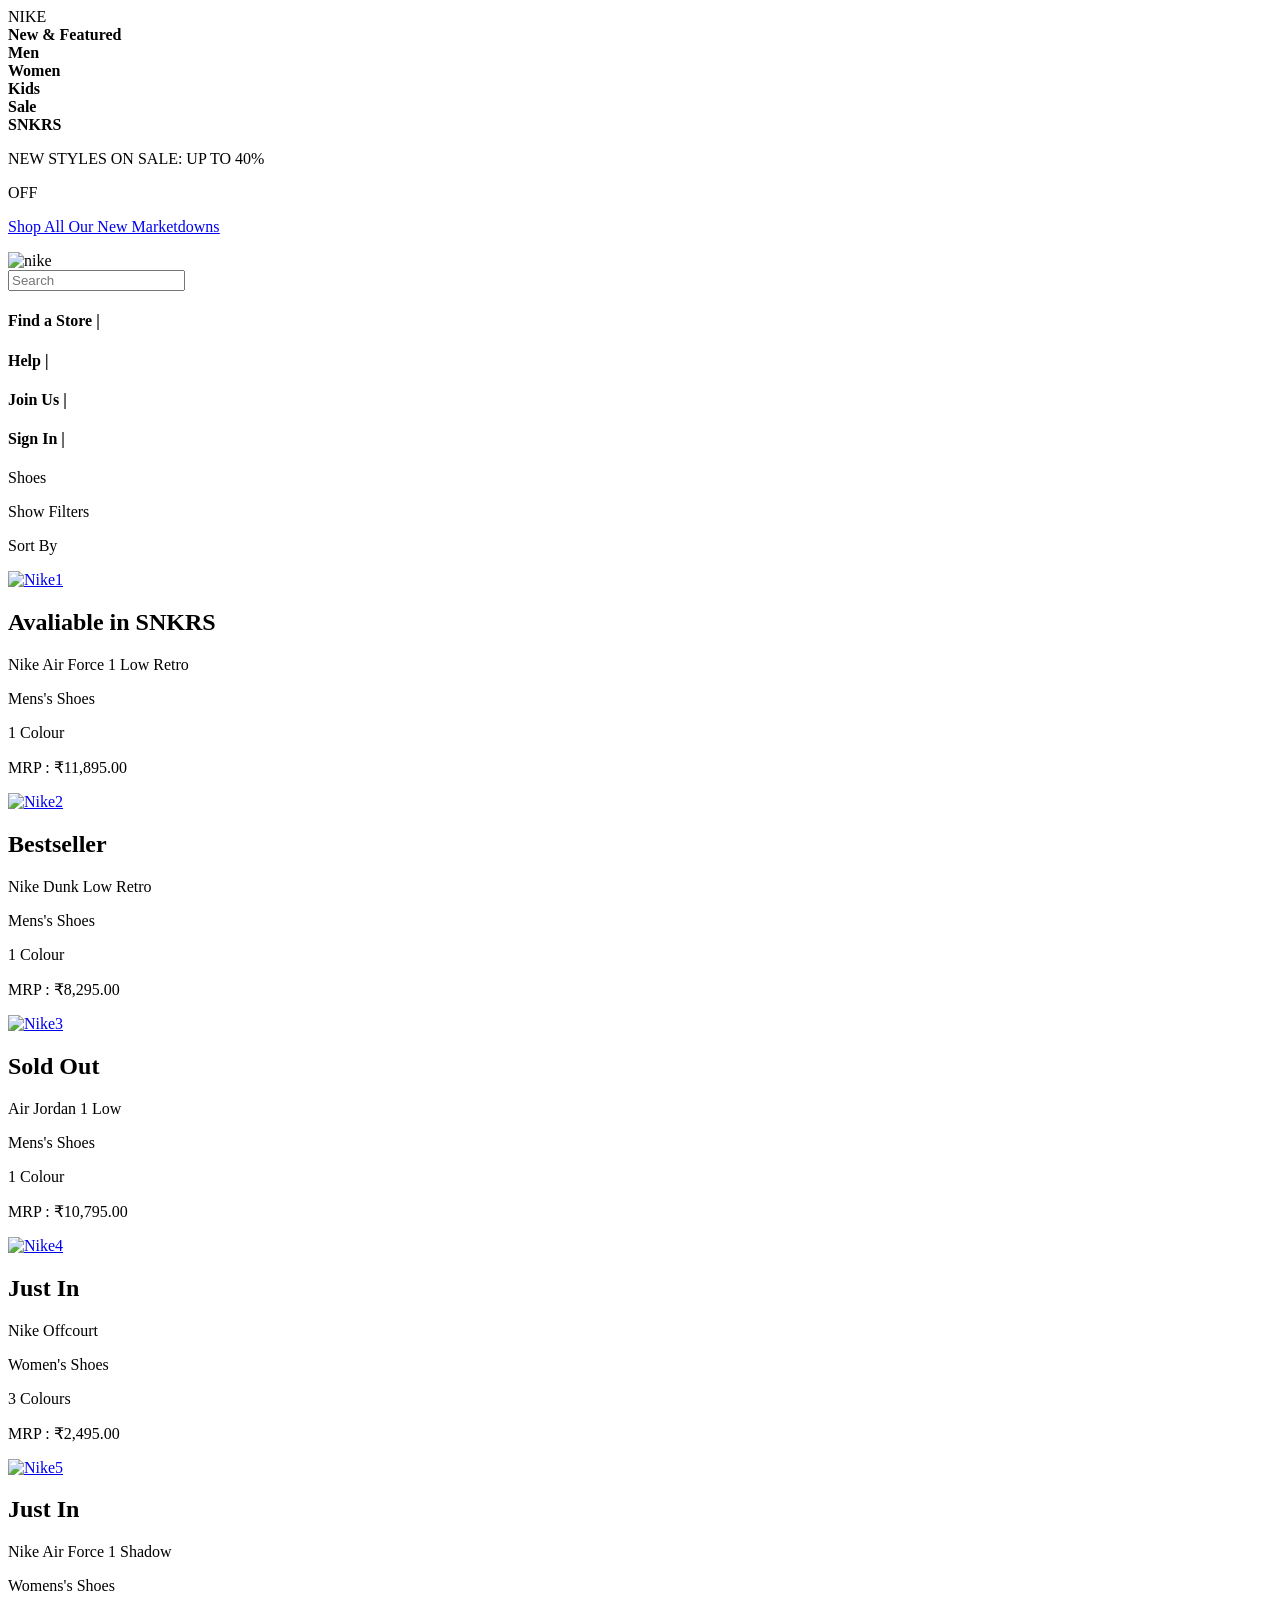
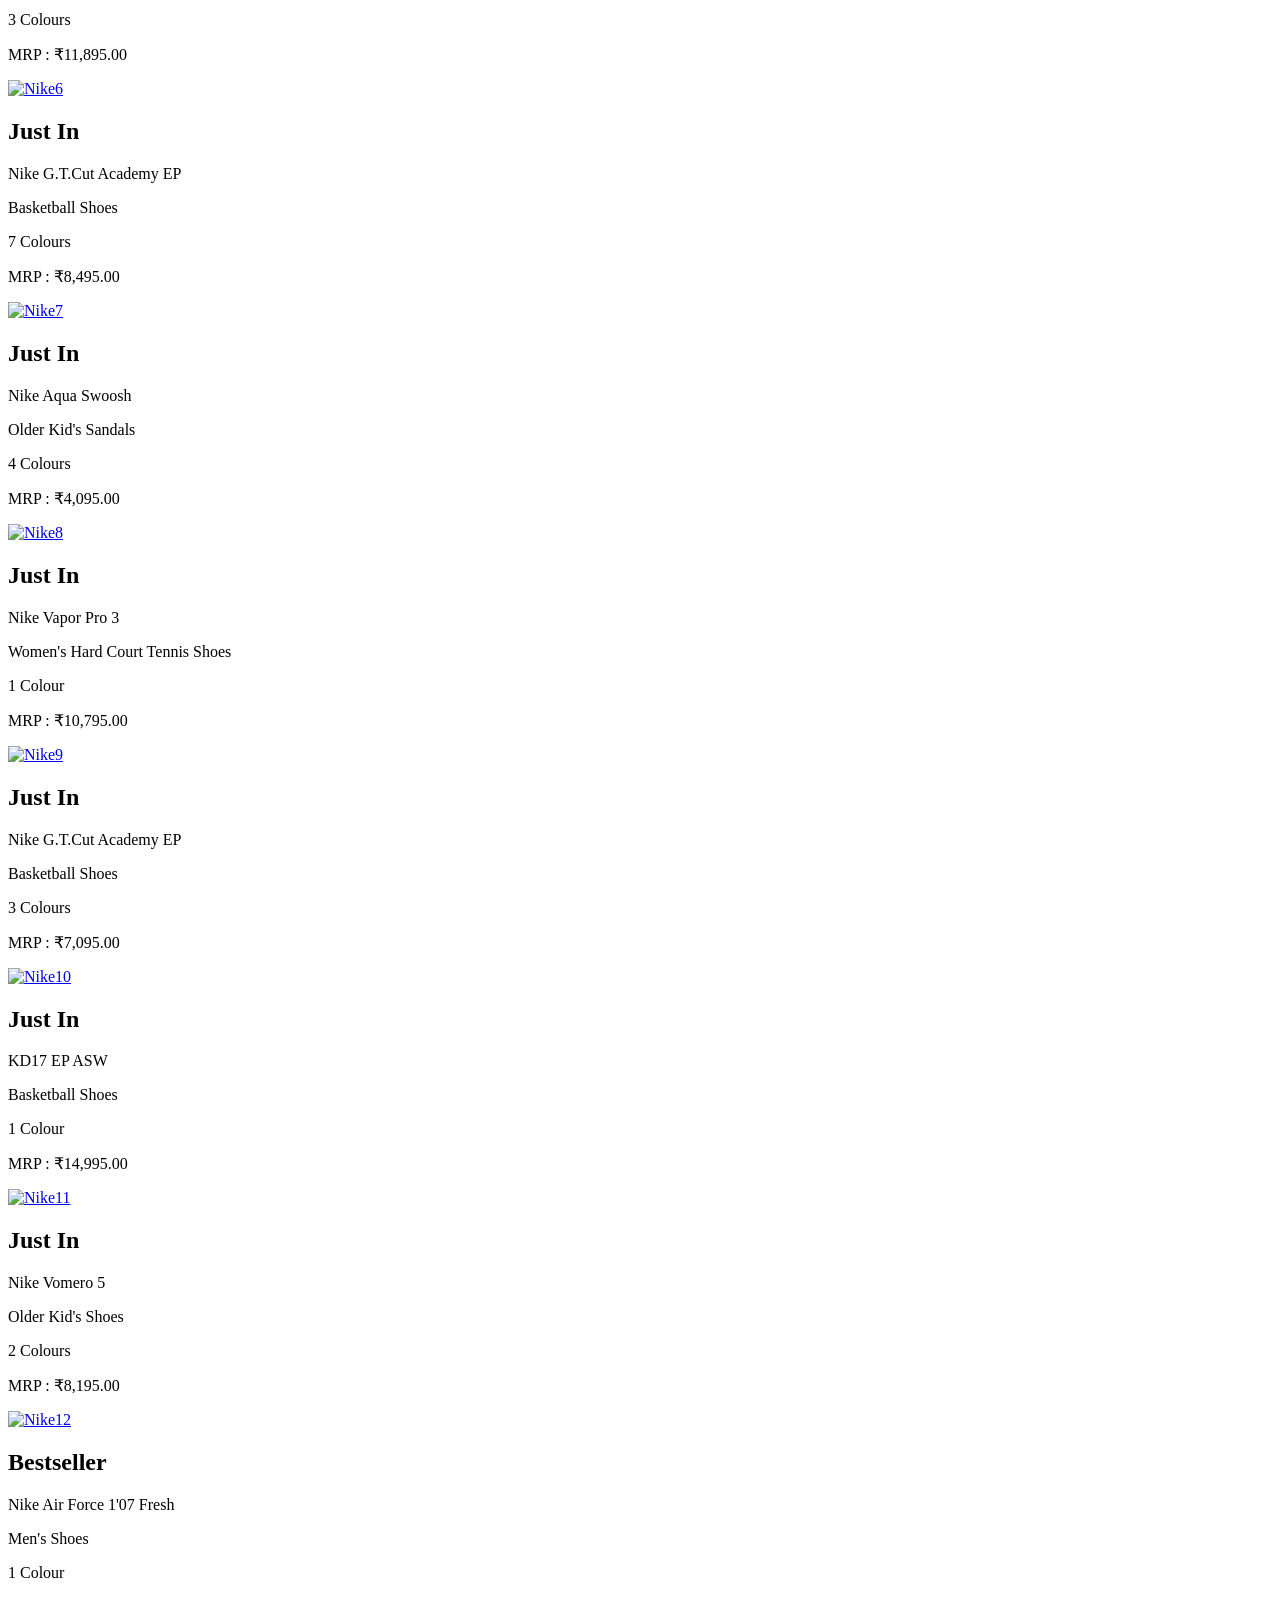
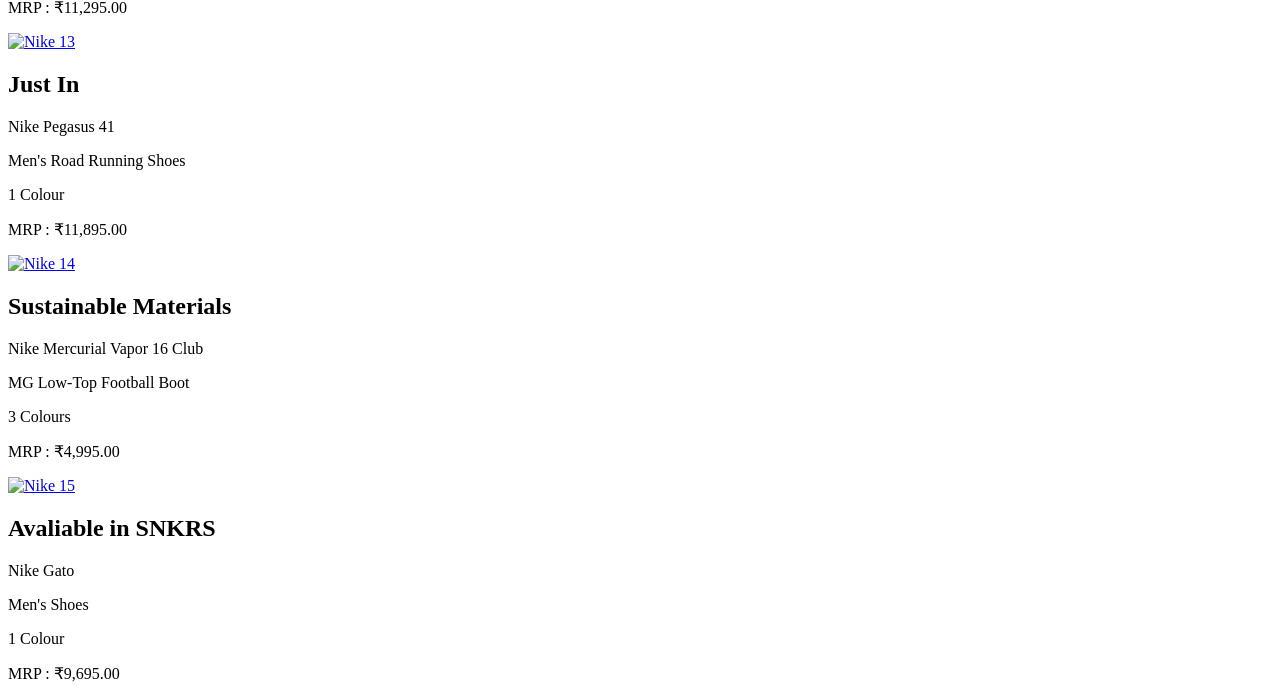
==== commit fc1e370c: "index.html" ====
--- a/nike.html
+++ b/nike.html
@@ -4,7 +4,7 @@
     <meta charset="UTF-8">
     <meta name="viewport" content="width=device-width, initial-scale=1.0">
     <title>Document</title>
-    <link rel="stylesheet" href="nike.css">
+    <link rel="stylesheet" href="index.css">
 </head>
 <body>
     <header>
